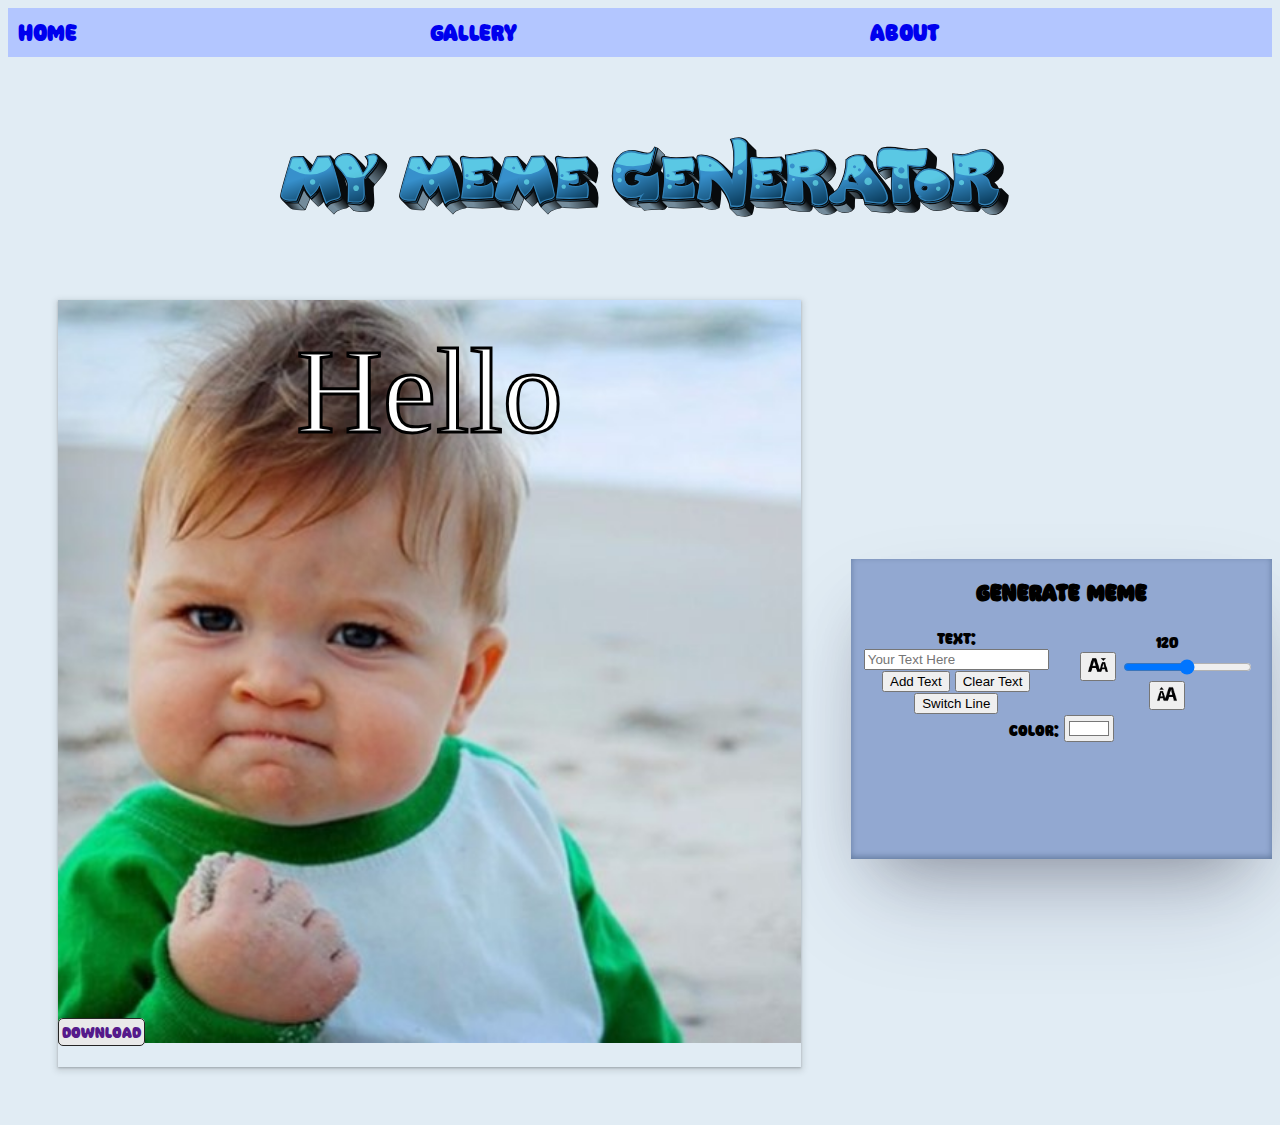
==== index.html @ 3ff28eec "add some css changes" ====
<!DOCTYPE html>
<html lang="en">

<head>
    <meta charset="UTF-8">
    <meta name="viewport" content="width=device-width, initial-scale=1.0">
    <meta http-equiv="X-UA-Compatible" content="ie=edge">
    <title>TITLE HERE</title>
    <link rel="stylesheet" href="css/main.css">
    <link rel="stylesheet" href="css/general.css">
    <link rel="stylesheet" href="css/home.css">

</head>

<body onload="init()" onresize="resizeCanvas()">

    <nav class="nav-container">
        <ul class="nav-list">
            <li><a href="http://127.0.0.1:5500/index.html" onclick="clearFromStorage('selected')">Home</a></li>
            <li><a href="http://127.0.0.1:5500/gallery.html">Gallery</a></li>
            <li><a href="http://127.0.0.1:5500/about.html">About</a></li>
        </ul>
    </nav>

<h1>My MEME Generator</h1>
    
    <div class="generator-container">

        <div class="canvas-container">
            
            <div class="line-select">
                
            </div>
                <canvas class="canvas">
                </canvas>
                <a class="download-btn" href="" onclick="onDownloadMeme(this)" download="my-meme">Download</a>
            </div>
            <!-- <div >
                <img src="meme-imgs/meme-imgs (square)/1.jpg" alt="">
            </div> -->
        <div class="user-interface">
            <h2>Generate Meme</h2>
            <div class="text-container">
                <div class="text-input">
                    <div>
                        <label for="text">Text:</label>
                        <input class="input text" oninput="onChangeMemeText()" type="text" placeholder="Your Text Here">
                    </div>

                    <button onclick="onAddLine()">Add Text</button>
                    <button onclick="onClearCanvas()">Clear Text</button>
                    <button onclick="onSwitchLine()">Switch Line</button>
                </div>
                <div class="size-container">
                    <div class="font-size-display">120</div>
                    <button onclick="onChangeSize(this)" id="decrease"><img src="helpers/decrease-font.png" alt="" style="width: 20px; background-color: none;"></button>
                    <input onchange="onChangeSizeRange(this)" class="input size-range" type="range" min="35" max="205" title="">
                    <button onclick="onChangeSize(this)" id="increase"><img src="helpers/increase-font.png" alt="" style="width: 20px; background-color: none;"></button>
                </div>
            </div>
            <label for="color">Color:</label>
            <input class="input color" onchange="onChangeColor(this)" type="color" name="" id="">
            
        </div>
    </div>
    
    
    <script src="js/storage.js"></script>
    <script src="js/utils.js"></script>
    <script src="js/service.js"></script>
    <script src="js/main.js"></script>
</body>

</html>
---- css/main.css ----
@import url(mq.css);

@font-face {
    font-family: body;
    src: url('fonts/Grandstander-Italic-VariableFont_wght.woff');
}
---- css/general.css ----
* {
    box-sizing: border-box;
}

body{
    max-width: 100vw;
    background-color: rgba(157, 193, 219, 0.302);

    font-family:Arial, Helvetica, sans-serif;
    font-family: body;
}

.nav-container{
    background-color: rgb(179, 198, 255);
}

ul {
    list-style-type: none;
    margin: 0;
    padding: 0;
  }

.nav-list{
    display: flex;
    gap: 10px;


}


.nav-list > li{
flex-grow: 1;

font-size: 1.5em;

padding-inline-start: 10px;
padding: 10px 10px;

}

a{
    text-decoration: none;

}

.nav-list > li:hover{
    /* cursor: pointer; */
    background-color: rgb(111, 111, 182);
    text-shadow: rgb(0, 255, 255) 1px 0 10px;
}

h1{
text-align: center;

font-size: 100px;
font-family: h1;
/* font-family: system-ui, -apple-system, BlinkMacSystemFont, 'Segoe UI', Roboto, Oxygen, Ubuntu, Cantarell, 'Open Sans', 'Helvetica Neue', sans-serif; */
}

/* .logo{
    flex-grow: 2;

    font-size: 300px;

} */

@font-face {
    font-family: body;
    src: url(/fonts/SuperFoods-2OxXo.ttf);
}
@font-face {
    font-family: h1;
    src: url(/fonts/Bigparty4blue-x3W8q.ttf);
}
---- css/home.css ----
.generate-container{
    gap: 10px;
}

.canvas-container{

width: minmax(100px, 200px);

/* border-top: 4px dashed red; */


position: relative;

margin: 50px;
margin-top: 0px;

box-shadow: rgba(60, 64, 67, 0.3) 0px 1px 2px 0px, rgba(60, 64, 67, 0.15) 0px 2px 6px 2px;
/* box-shadow: rgba(50, 50, 93, 0.25) 0px 50px 100px -20px, rgba(0, 0, 0, 0.3) 0px 30px 60px -30px, rgba(10, 37, 64, 0.35) 0px -2px 6px 0px inset; */
}

.user-interface{
    text-align: center;

    background-color: #92A8D1;
    /* border: 2px solid green; */

    align-self: center;

    height: 300px;
    box-shadow: rgba(50, 50, 93, 0.25) 0px 50px 100px -20px, rgba(0, 0, 0, 0.3) 0px 30px 60px -30px, rgba(10, 37, 64, 0.35) 0px -2px 6px 0px inset;
}

.download-btn{
    background-color: rgb(233, 233, 233);
    border: 1px solid rgb(37, 37, 37);

    padding: 3px;

    border-radius: 5px;

    position: relative;
    bottom: 25px;
    
}

.download-btn:hover{
    text-shadow: rgba(0, 242, 255, 0.661) 1px 0 10px;

}

.text-container{
    display: grid;
    grid-template-columns: repeat(2,1fr);
    align-items: center;
    justify-items: center;

    /* border: 2px solid green; */
}

.size-container{
    align-self: center;

    /* border: 2px solid green; */
    padding: 5px;
}

.font-size-display{
    text-align: center;
    
}

canvas{
    /* position: absolute; */
}

.line-select{
    height: 200px;
    width: 85%;

    background-color: none;

    border: 5px dashed rgb(255, 0, 0);

    position: absolute;

    z-index: 20;

    margin-left: 50%;

    transform: translate(-50%, -50%);

    /* top: 100px; */

    bottom: -50px;
    
    display: none;
    /* bottom: calc(80vh - 250px); */
}
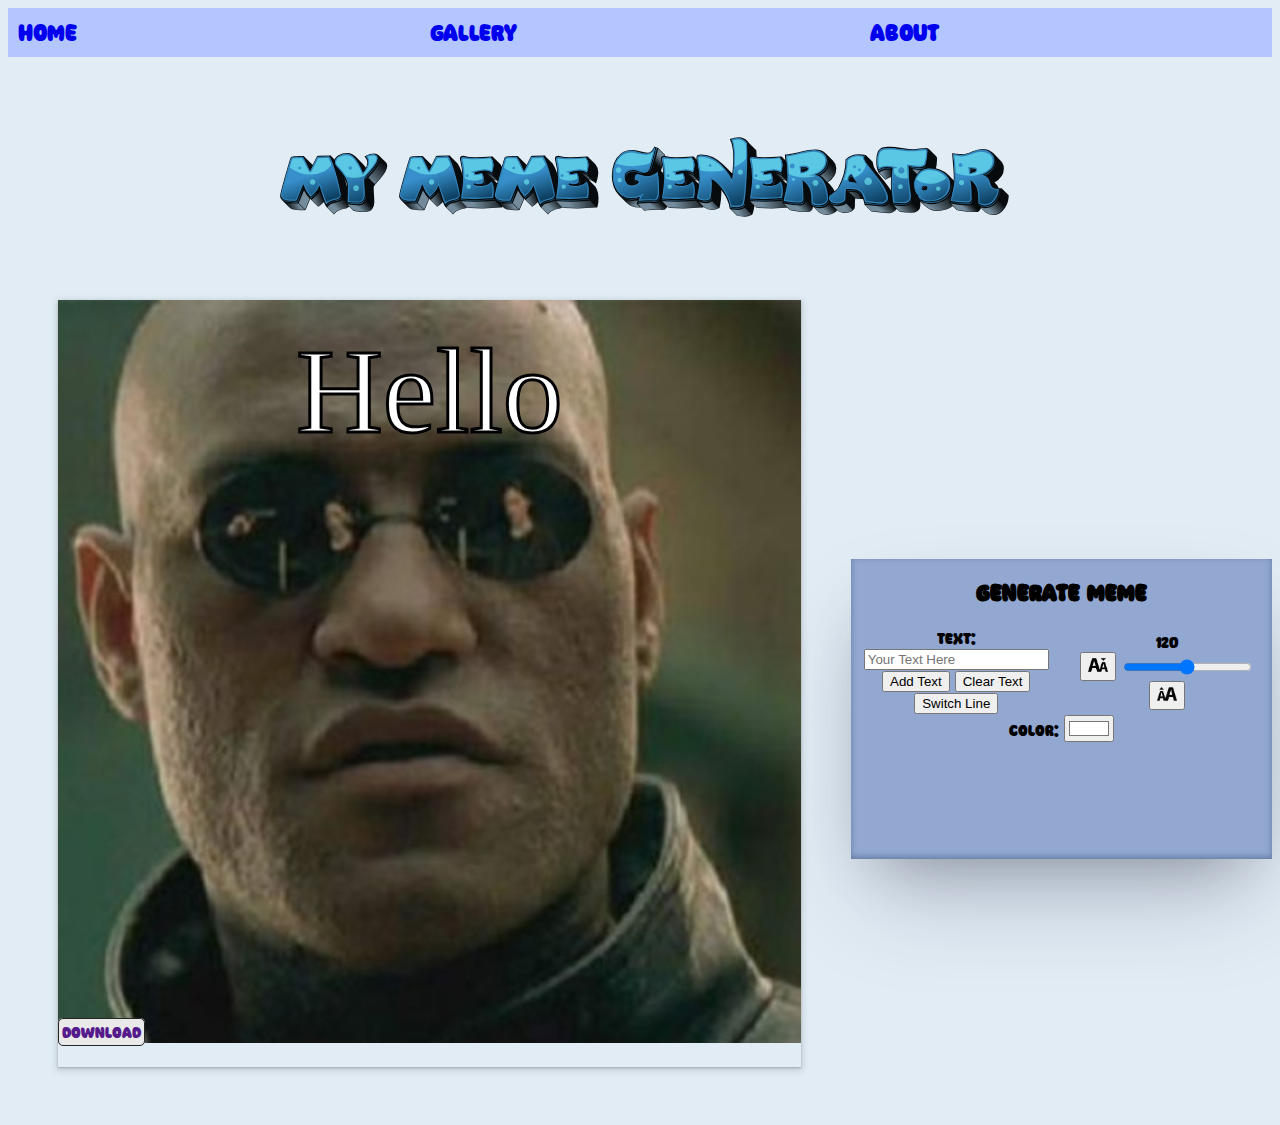
==== commit e44cd830: "add on line click switch functionality" ====
--- a/index.html
+++ b/index.html
@@ -26,7 +26,7 @@
     
     <div class="generator-container">
 
-        <div class="canvas-container">
+        <div class="canvas-container" onclick="onCanvasClick(event)">
             
             <div class="line-select">
                 
--- a/css/home.css
+++ b/css/home.css
@@ -72,6 +72,7 @@
 
 canvas{
     /* position: absolute; */
+    cursor: pointer;
 }
 
 .line-select{
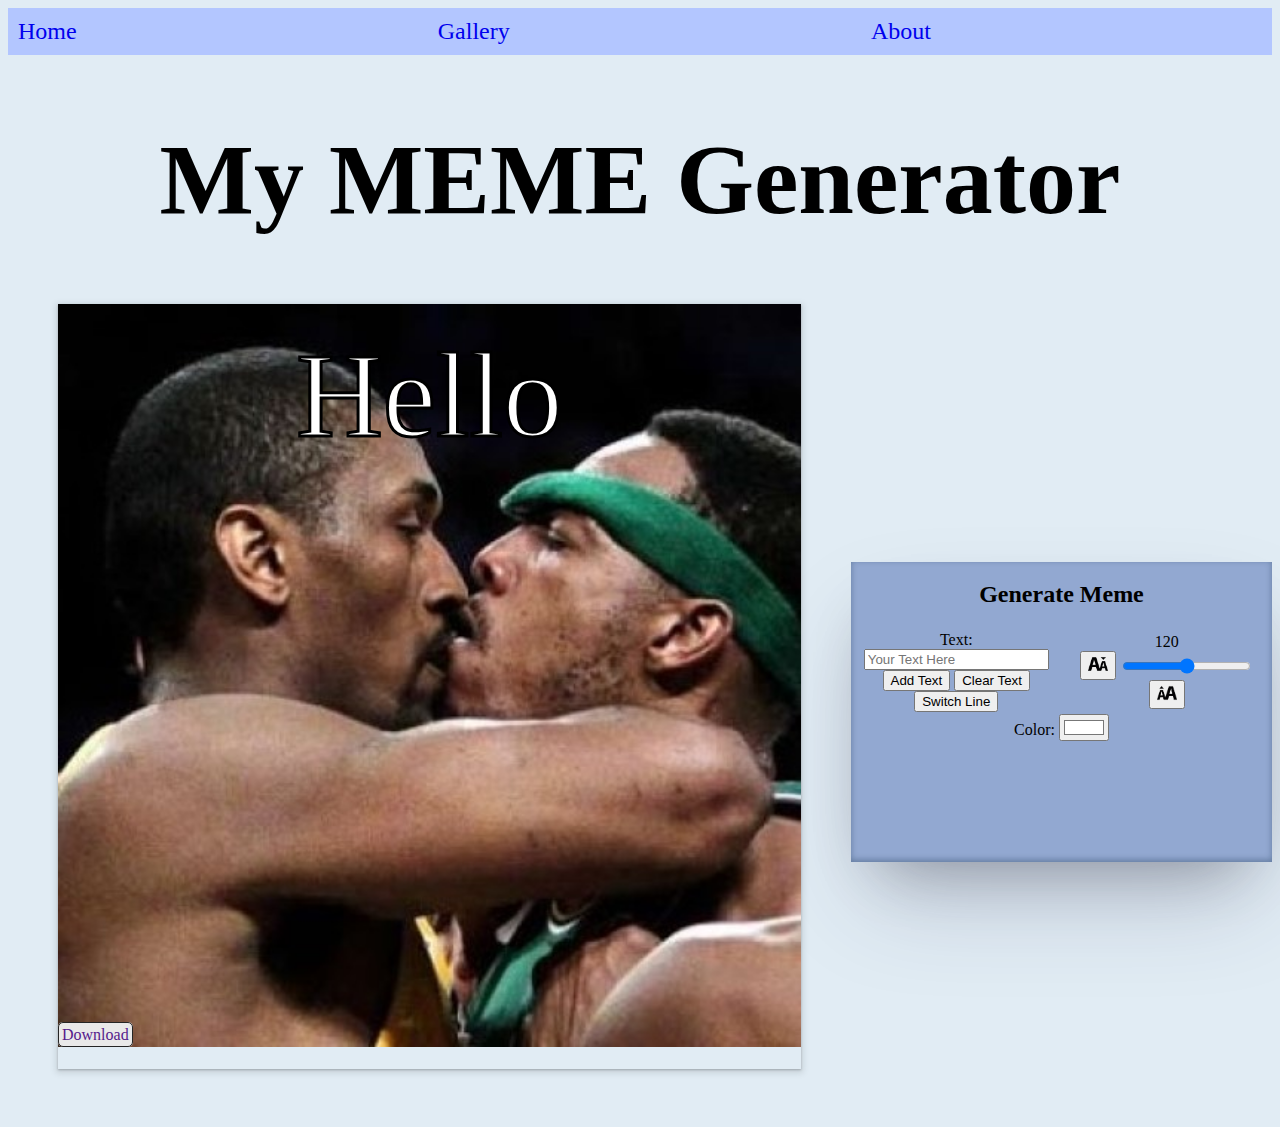
==== commit e170ba98: "some HTML fixes" ====
--- a/index.html
+++ b/index.html
@@ -5,7 +5,7 @@
     <meta charset="UTF-8">
     <meta name="viewport" content="width=device-width, initial-scale=1.0">
     <meta http-equiv="X-UA-Compatible" content="ie=edge">
-    <title>TITLE HERE</title>
+    <title>My MEME Generator</title>
     <link rel="stylesheet" href="css/main.css">
     <link rel="stylesheet" href="css/general.css">
     <link rel="stylesheet" href="css/home.css">
--- a/css/general.css
+++ b/css/general.css
@@ -66,9 +66,9 @@
 
 @font-face {
     font-family: body;
-    src: url(/fonts/SuperFoods-2OxXo.ttf);
+    src: url(fonts/SuperFoods-2OxXo.ttf);
 }
 @font-face {
     font-family: h1;
-    src: url(/fonts/Bigparty4blue-x3W8q.ttf);
+    src: url(fonts/Bigparty4blue-x3W8q.ttf);
 }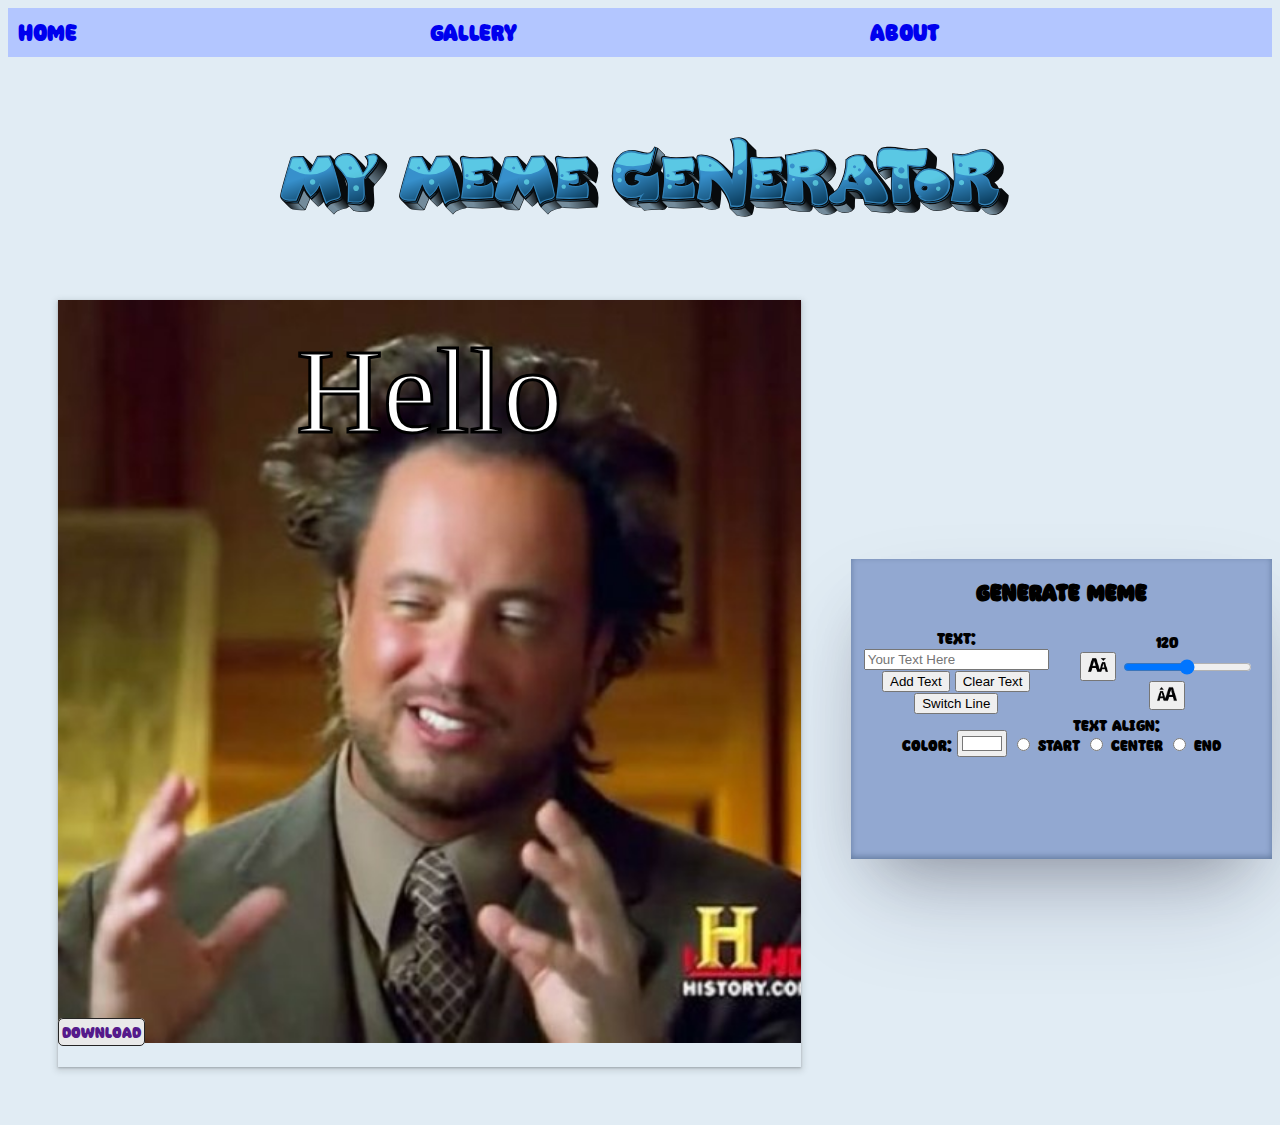
==== commit 7adcfffc: "add align text functionality" ====
--- a/index.html
+++ b/index.html
@@ -61,7 +61,19 @@
             <label for="color">Color:</label>
             <input class="input color" onchange="onChangeColor(this)" type="color" name="" id="">
             
-        </div>
+            
+            <div style="display: inline-block;">
+                <label for="align">Text Align:</label>
+                <form>
+                    <input onchange="onAlignText(this)" type="radio" name="text-align" value="start">
+                    <label for="start">Start</label>
+                    <input onchange="onAlignText(this)" type="radio" name="text-align" value="center">
+                    <label for="center">Center</label>
+                    <input onchange="onAlignText(this)" type="radio" name="text-align" value="end">
+                    <label for="end">End</label>
+                </form>
+            </div>
+            </div>
     </div>
     
     
--- a/css/general.css
+++ b/css/general.css
@@ -8,6 +8,8 @@
 
     font-family:Arial, Helvetica, sans-serif;
     font-family: body;
+
+    background-image: url(/helpers/imgs/background.png);
 }
 
 .nav-container{
@@ -66,9 +68,9 @@
 
 @font-face {
     font-family: body;
-    src: url(fonts/SuperFoods-2OxXo.ttf);
+    src: url(/fonts/SuperFoods-2OxXo.ttf);
 }
 @font-face {
     font-family: h1;
-    src: url(fonts/Bigparty4blue-x3W8q.ttf);
+    src: url(/fonts/Bigparty4blue-x3W8q.ttf);
 }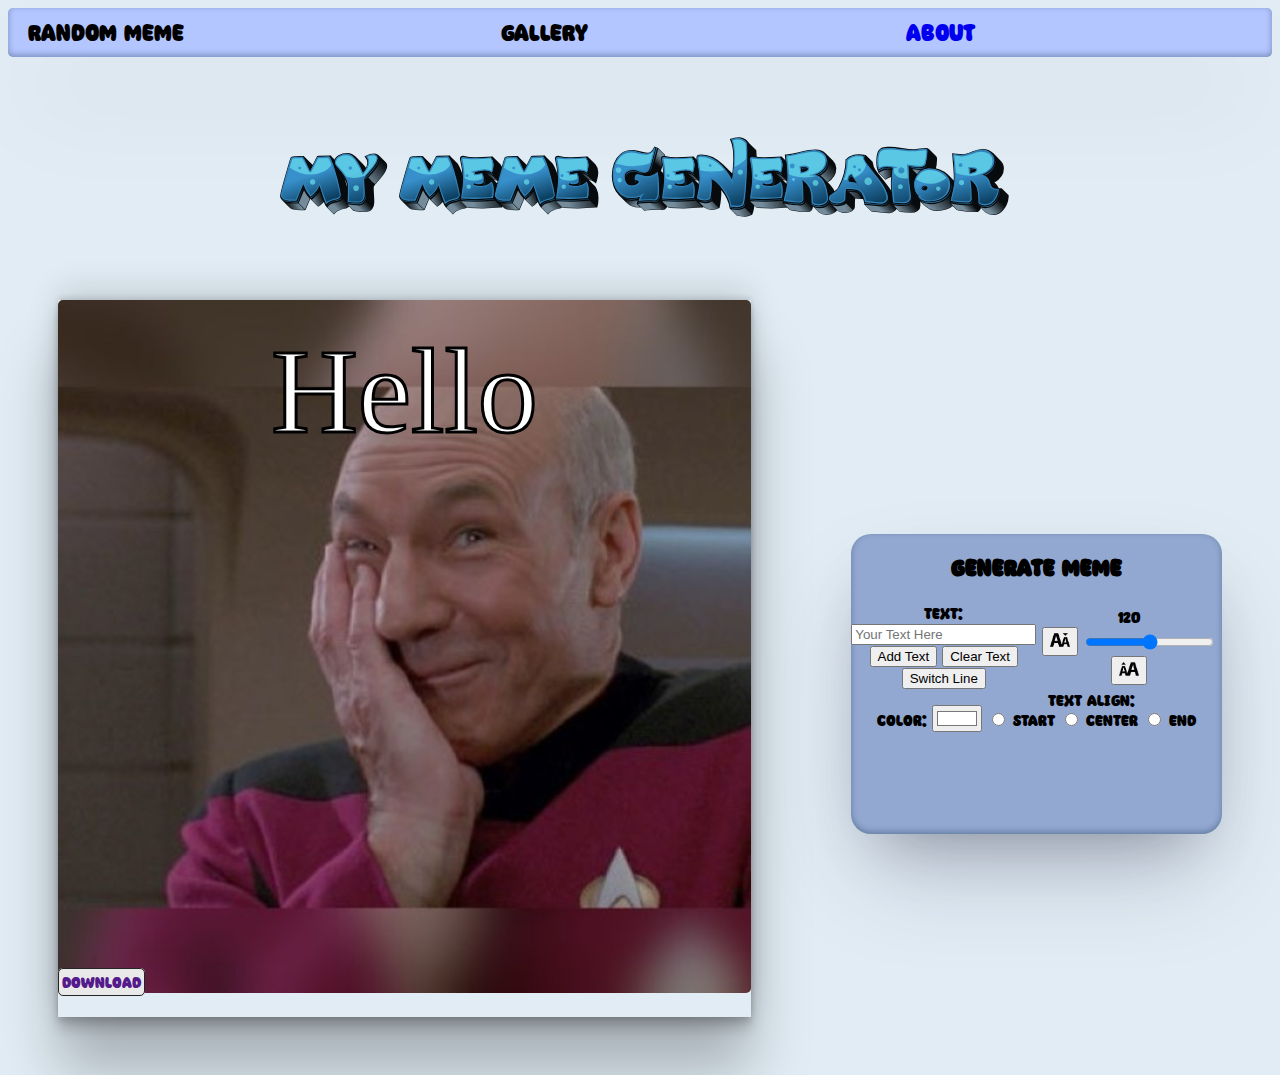
==== commit 97708173: "support one page application. add some mobile css" ====
--- a/index.html
+++ b/index.html
@@ -9,21 +9,40 @@
     <link rel="stylesheet" href="css/main.css">
     <link rel="stylesheet" href="css/general.css">
     <link rel="stylesheet" href="css/home.css">
+    <link rel="stylesheet" href="css/gallery.css">
 
 </head>
 
 <body onload="init()" onresize="resizeCanvas()">
 
+    <div class="screen">
+
+    </div>
     <nav class="nav-container">
         <ul class="nav-list">
-            <li><a href="http://127.0.0.1:5500/index.html" onclick="clearFromStorage('selected')">Home</a></li>
-            <li><a href="http://127.0.0.1:5500/gallery.html">Gallery</a></li>
+            <li onclick="onRenderNewMeme()" title="Generate New Meme">Random Meme</li>
+            <li onclick="onOpenGallery()">Gallery</li>
             <li><a href="http://127.0.0.1:5500/about.html">About</a></li>
         </ul>
     </nav>
+    <!-- <dialog open>
+        <p>Greetings, one and all!</p>
+        <form method="dialog">
+          <button>OK</button>
+        </form>
+      </dialog> -->
+      <dialog class="dialog gallery">
+        <button onclick="onCloseModal()" class="x-btn">X</button>
+          <div class="gallery-container">
+              <!-- <img src="meme-imgs/1.jpg" alt="" onclick="onSelectMEME()" style="cursor: pointer;"> -->
+          </div>
+      </dialog>
 
 <h1>My MEME Generator</h1>
     
+
+
+
     <div class="generator-container">
 
         <div class="canvas-container" onclick="onCanvasClick(event)">
@@ -80,6 +99,7 @@
     <script src="js/storage.js"></script>
     <script src="js/utils.js"></script>
     <script src="js/service.js"></script>
+    <script src="js/gallery.js"></script>
     <script src="js/main.js"></script>
 </body>
 
--- a/css/general.css
+++ b/css/general.css
@@ -8,25 +8,53 @@
 
     font-family:Arial, Helvetica, sans-serif;
     font-family: body;
-
+    
     background-image: url(/helpers/imgs/background.png);
 }
 
 .nav-container{
+    /* position: fixed;
+    top: 0px;
+    
+    z-index: 22; */
+    
     background-color: rgb(179, 198, 255);
+    
+    border-radius: 5px;
+
+
+    box-shadow: rgba(50, 50, 93, 0.25) 0px 50px 100px -20px, rgba(0, 0, 0, 0.3) 0px 30px 60px -30px, rgba(10, 37, 64, 0.35) 0px -2px 6px 0px inset;
+}
+
+@media(max-width:1025px){
+    .nav-container{
+        position: fixed;
+        top: 0px;
+    
+        z-index: 22;
+        width: 90vw;
+    }
+}
+
+ul:hover{
+    border-radius: 20px;
+
 }
 
 ul {
     list-style-type: none;
     margin: 0;
-    padding: 0;
-  }
+    padding-inline-start: 10px;
+
+    border-radius: 20px;
+}
+
 
 .nav-list{
     display: flex;
     gap: 10px;
-
-
+    
+    
 }
 
 
@@ -37,6 +65,8 @@
 
 padding-inline-start: 10px;
 padding: 10px 10px;
+
+cursor: pointer;
 
 }
 
--- a/css/home.css
+++ b/css/home.css
@@ -1,6 +1,54 @@
 
 .generate-container{
     gap: 10px;
+}
+
+.screen{
+    height: 100vh;
+    width: 100vw;
+
+    position: fixed;
+    top: 0px;
+    left: 0px;
+
+    background-color: rgba(95, 95, 95, 0.601);
+
+    z-index: 2;
+
+    display: none;
+}
+
+dialog{
+    top: 100px;
+
+    border: 2px solid black;
+
+    z-index: 3;
+
+    width: 80vw;
+}
+
+
+
+.x-btn{
+    position: fixed;
+
+    border-radius: 50%;
+
+    height: 30px;
+    width: 30px;
+
+    font-weight: bold;
+
+    background-color: #92A8D1;
+    color: aliceblue;
+
+    cursor: pointer;
+}
+
+.x-btn:hover{
+    background-color: #900b0b;
+    color: aliceblue;
 }
 
 .canvas-container{
@@ -15,7 +63,10 @@
 margin: 50px;
 margin-top: 0px;
 
-box-shadow: rgba(60, 64, 67, 0.3) 0px 1px 2px 0px, rgba(60, 64, 67, 0.15) 0px 2px 6px 2px;
+
+
+box-shadow: rgba(0, 0, 0, 0.25) 0px 54px 55px, rgba(0, 0, 0, 0.12) 0px -12px 30px, rgba(0, 0, 0, 0.12) 0px 4px 6px, rgba(0, 0, 0, 0.17) 0px 12px 13px, rgba(0, 0, 0, 0.09) 0px -3px 5px;
+/* box-shadow: rgba(60, 64, 67, 0.3) 0px 1px 2px 0px, rgba(60, 64, 67, 0.15) 0px 2px 6px 2px; */
 /* box-shadow: rgba(50, 50, 93, 0.25) 0px 50px 100px -20px, rgba(0, 0, 0, 0.3) 0px 30px 60px -30px, rgba(10, 37, 64, 0.35) 0px -2px 6px 0px inset; */
 }
 
@@ -26,6 +77,10 @@
     /* border: 2px solid green; */
 
     align-self: center;
+
+    border-radius: 20px;
+
+    margin: 50px;
 
     height: 300px;
     box-shadow: rgba(50, 50, 93, 0.25) 0px 50px 100px -20px, rgba(0, 0, 0, 0.3) 0px 30px 60px -30px, rgba(10, 37, 64, 0.35) 0px -2px 6px 0px inset;
@@ -73,6 +128,10 @@
 canvas{
     /* position: absolute; */
     cursor: pointer;
+
+    
+
+    border-radius: 5px;
 }
 
 .line-select{
@@ -85,7 +144,7 @@
 
     position: absolute;
 
-    z-index: 20;
+    z-index: 2;
 
     margin-left: 50%;
 
--- a/css/gallery.css
+++ b/css/gallery.css
@@ -0,0 +1,77 @@
+
+
+.gallery-container{
+display: flex;
+flex-wrap: wrap;
+
+border: 10px solid black;
+
+margin: 70px;
+}
+
+.gallery-container > img{
+    padding: 10px;
+    flex-grow: 1;
+
+    width: 200px;
+    height: 200px;
+    height: fit-content;
+    
+}
+.gallery-container > img:nth-child(3n){
+    
+    width: 300px;
+
+    height: fit-content;
+}
+
+.gallery-container > img:nth-child(4n){
+    
+    width: 400px;
+
+    height: fit-content;
+}
+
+.gallery-container > img:nth-child(6n){
+    
+    width: 350px;
+
+    height: fit-content;
+}
+
+
+
+@media (max-width: 500px) {
+    dialog{
+        /* margin: 2px; */
+        height: 90vh;
+        width: 90vw;
+
+    }
+
+    .gallery-container{
+        height: auto;
+
+        margin: 10px;
+    }
+
+    .gallery-container > img{
+        padding: 5px;
+        flex-grow: 1;
+    
+        width: 100px;
+        height: 100px;
+    
+    }
+
+
+    .user-interface{
+        margin: 5px;
+    }
+    
+    button{
+        width: 50px;
+    }
+
+}
+
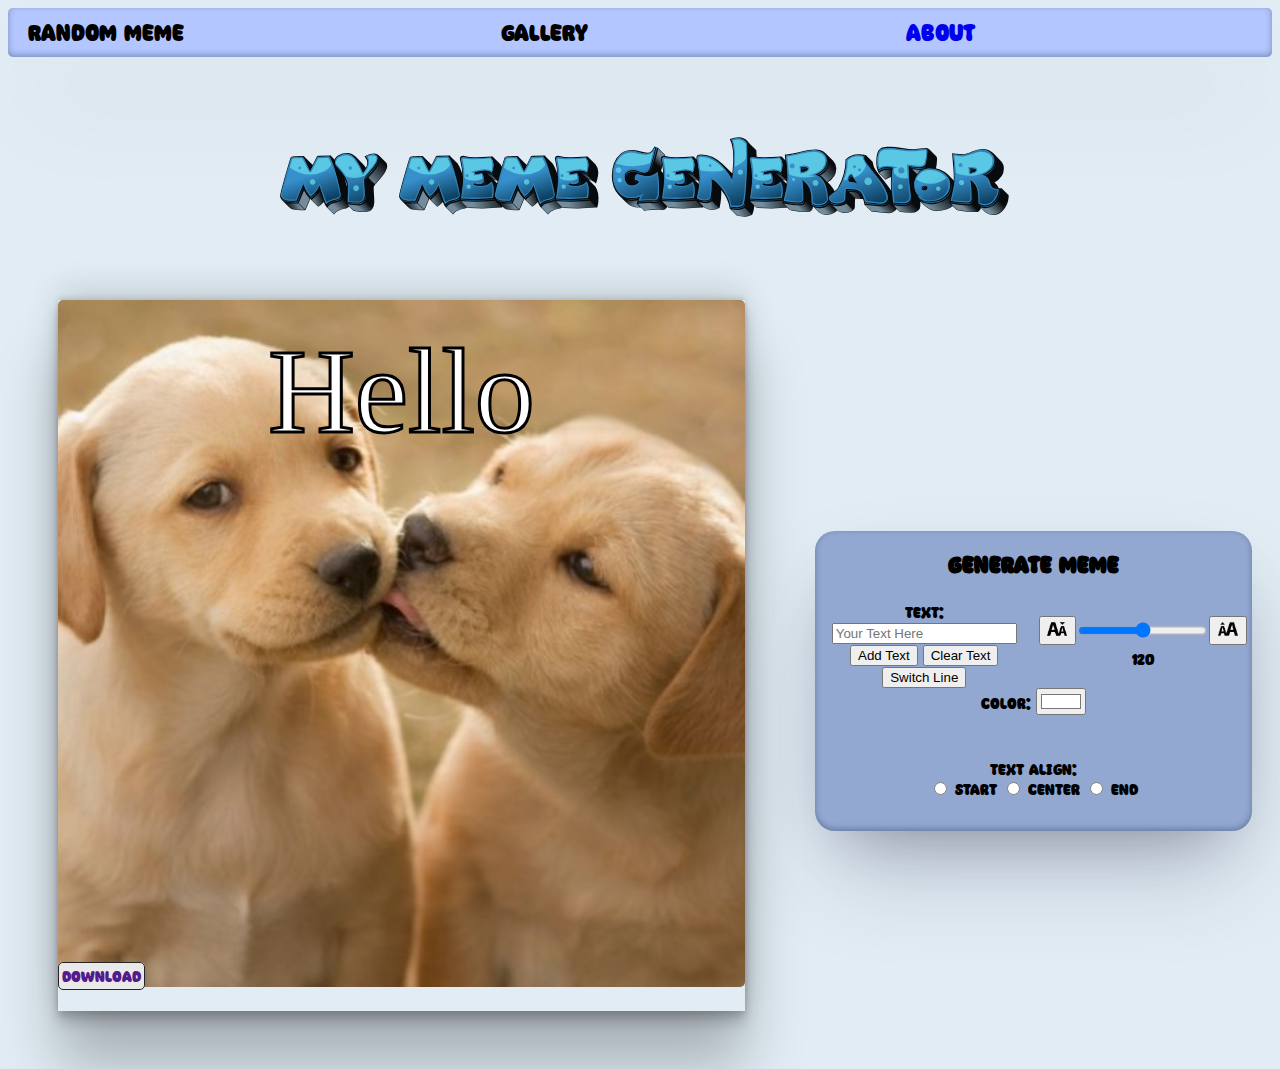
==== commit 47267706: "add css improvements, mobile improvements" ====
--- a/index.html
+++ b/index.html
@@ -71,14 +71,18 @@
                     <button onclick="onSwitchLine()">Switch Line</button>
                 </div>
                 <div class="size-container">
+                    <button onclick="onChangeSize(this)" class="decrease" id="decrease"><img src="helpers/decrease-font.png" alt="" style="width: 20px; background-color: none;"></button>
+                    <input onchange="onChangeSizeRange(this)" class="input size-range" type="range" min="35" max="205" title="">
+                    <button onclick="onChangeSize(this)" class="increase" id="increase"><img src="helpers/increase-font.png" alt="" style="width: 20px; background-color: none;"></button>
                     <div class="font-size-display">120</div>
-                    <button onclick="onChangeSize(this)" id="decrease"><img src="helpers/decrease-font.png" alt="" style="width: 20px; background-color: none;"></button>
-                    <input onchange="onChangeSizeRange(this)" class="input size-range" type="range" min="35" max="205" title="">
-                    <button onclick="onChangeSize(this)" id="increase"><img src="helpers/increase-font.png" alt="" style="width: 20px; background-color: none;"></button>
                 </div>
             </div>
-            <label for="color">Color:</label>
-            <input class="input color" onchange="onChangeColor(this)" type="color" name="" id="">
+
+            <div>
+                <label for="color">Color:</label>
+                <input class="input color" onchange="onChangeColor(this)" type="color" name="" id="">
+
+            </div>
             
             
             <div style="display: inline-block;">
--- a/css/main.css
+++ b/css/main.css
@@ -1,6 +1 @@
 @import url(mq.css);
-
-@font-face {
-    font-family: body;
-    src: url('fonts/Grandstander-Italic-VariableFont_wght.woff');
-}--- a/css/general.css
+++ b/css/general.css
@@ -98,9 +98,9 @@
 
 @font-face {
     font-family: body;
-    src: url(/fonts/SuperFoods-2OxXo.ttf);
+    src: url('SuperFoods-2OxXo.ttf');
 }
 @font-face {
     font-family: h1;
-    src: url(/fonts/Bigparty4blue-x3W8q.ttf);
+    src: url('Bigparty4blue-x3W8q.ttf');
 }--- a/css/home.css
+++ b/css/home.css
@@ -64,24 +64,33 @@
 margin-top: 0px;
 
 
-
 box-shadow: rgba(0, 0, 0, 0.25) 0px 54px 55px, rgba(0, 0, 0, 0.12) 0px -12px 30px, rgba(0, 0, 0, 0.12) 0px 4px 6px, rgba(0, 0, 0, 0.17) 0px 12px 13px, rgba(0, 0, 0, 0.09) 0px -3px 5px;
 /* box-shadow: rgba(60, 64, 67, 0.3) 0px 1px 2px 0px, rgba(60, 64, 67, 0.15) 0px 2px 6px 2px; */
 /* box-shadow: rgba(50, 50, 93, 0.25) 0px 50px 100px -20px, rgba(0, 0, 0, 0.3) 0px 30px 60px -30px, rgba(10, 37, 64, 0.35) 0px -2px 6px 0px inset; */
 }
 
+@media (min-width: 1225px){
+    .user-interface{
+        margin: 20px;
+    }
+}
+
 .user-interface{
+    display: grid;
+    grid-template-rows: repeat(4,1fr);
+
+
     text-align: center;
-
+    
     background-color: #92A8D1;
     /* border: 2px solid green; */
-
+    
     align-self: center;
-
+    
     border-radius: 20px;
-
-    margin: 50px;
-
+    
+    /* margin: 50px; */
+    
     height: 300px;
     box-shadow: rgba(50, 50, 93, 0.25) 0px 50px 100px -20px, rgba(0, 0, 0, 0.3) 0px 30px 60px -30px, rgba(10, 37, 64, 0.35) 0px -2px 6px 0px inset;
 }
@@ -89,11 +98,11 @@
 .download-btn{
     background-color: rgb(233, 233, 233);
     border: 1px solid rgb(37, 37, 37);
-
+    
     padding: 3px;
-
+    
     border-radius: 5px;
-
+    
     position: relative;
     bottom: 25px;
     
@@ -101,7 +110,7 @@
 
 .download-btn:hover{
     text-shadow: rgba(0, 242, 255, 0.661) 1px 0 10px;
-
+    
 }
 
 .text-container{
@@ -109,28 +118,64 @@
     grid-template-columns: repeat(2,1fr);
     align-items: center;
     justify-items: center;
-
+    
     /* border: 2px solid green; */
 }
 
 .size-container{
     align-self: center;
-
+    
     /* border: 2px solid green; */
     padding: 5px;
+
+    display: grid;
+    grid-template-columns: repeat(3,1fr);
+    grid-template-rows: repeat(2,1fr);
+    
+    
+}
+
+@media (max-width:435px) {
+    .size-container{
+        grid-template-rows: 1;
+        grid-template-rows: repeat(4,1fr);
+        grid-template-areas: "decrease"
+                               "size-range"
+                                 "font-size-display"
+                                 "increase";
+
+    }
+
+    .decrease{
+        grid-area: decrease;
+        justify-self: center;
+    }
+    .size-range{
+        grid-area: size-range;
+    }
+    .font-size-display{
+        grid-area: font-size-display;
+    }
+    .increase{
+        justify-self: center;
+        grid-area: increase;
+    }
 }
 
 .font-size-display{
-    text-align: center;
-    
+
+    align-self: center;
+    grid-column: 1/4;
+   
 }
 
 canvas{
     /* position: absolute; */
     cursor: pointer;
-
-    
-
+    
+    
+    cursor: auto;
+    
     border-radius: 5px;
 }
 
--- a/css/gallery.css
+++ b/css/gallery.css
@@ -4,7 +4,8 @@
 display: flex;
 flex-wrap: wrap;
 
-border: 10px solid black;
+border: 5px solid rgb(12, 73, 120);
+border-radius: 10px;
 
 margin: 70px;
 }
@@ -16,6 +17,11 @@
     width: 200px;
     height: 200px;
     height: fit-content;
+
+    border: 1px solid black;
+    border-radius: 10px;
+
+    box-shadow: rgba(0, 0, 0, 0.35) 0px 5px 15px;
     
 }
 .gallery-container > img:nth-child(3n){
@@ -55,7 +61,7 @@
         margin: 10px;
     }
 
-    .gallery-container > img{
+    .gallery-container > img:nth-child(1n){
         padding: 5px;
         flex-grow: 1;
     
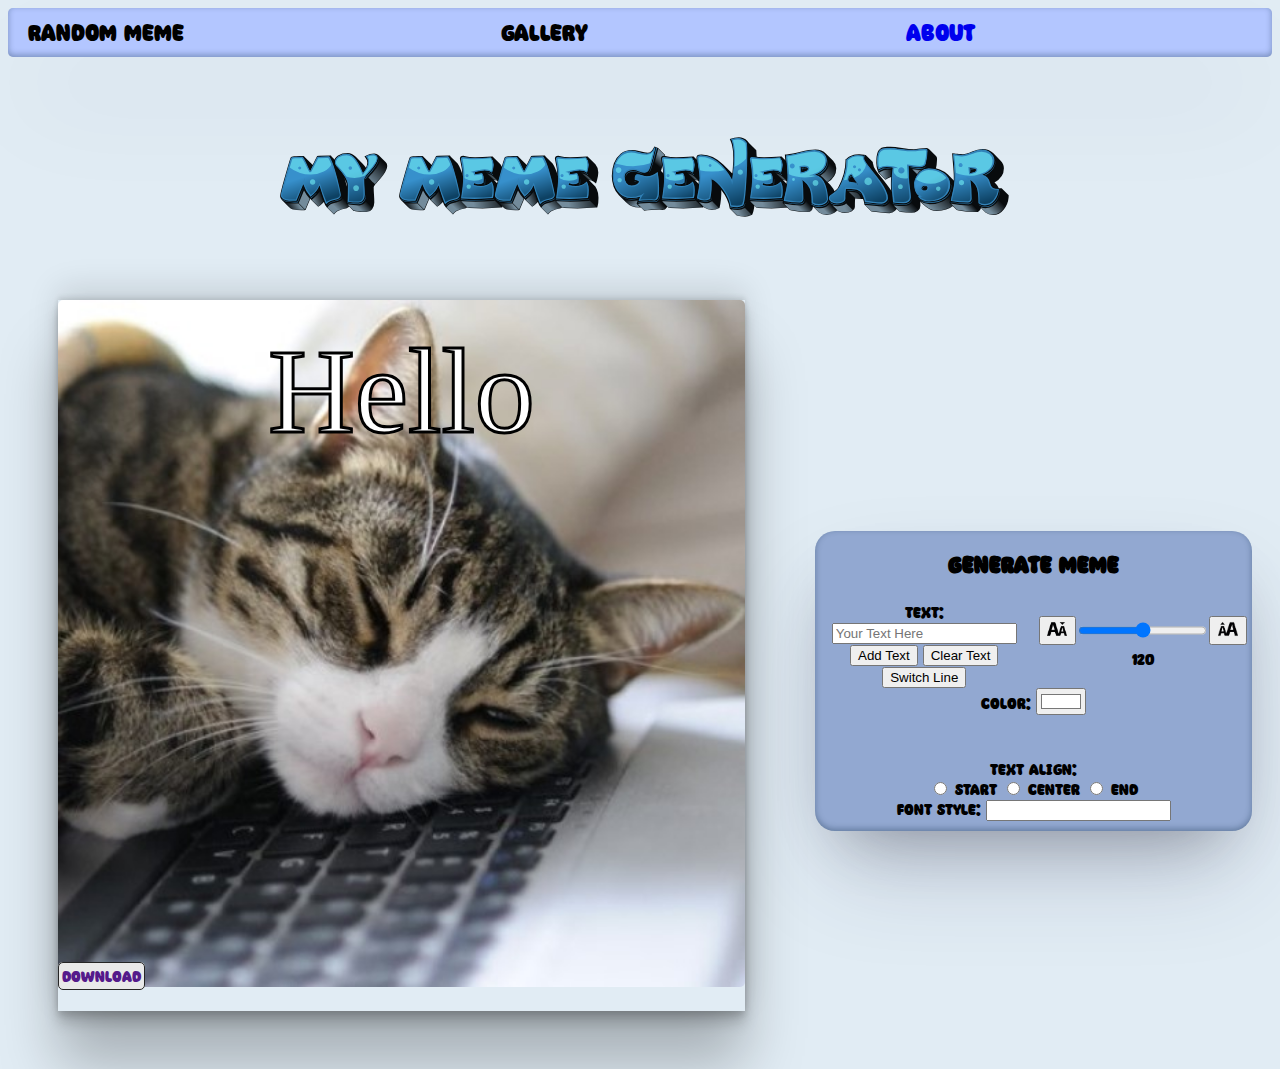
==== commit 51703c6f: "add select font style data list" ====
--- a/index.html
+++ b/index.html
@@ -85,18 +85,34 @@
             </div>
             
             
-            <div style="display: inline-block;">
-                <label for="align">Text Align:</label>
-                <form>
-                    <input onchange="onAlignText(this)" type="radio" name="text-align" value="start">
-                    <label for="start">Start</label>
-                    <input onchange="onAlignText(this)" type="radio" name="text-align" value="center">
-                    <label for="center">Center</label>
-                    <input onchange="onAlignText(this)" type="radio" name="text-align" value="end">
-                    <label for="end">End</label>
-                </form>
+            <div class="adjust-text-container" style="display: inline-block;">
+
+                <div class="text-align">
+                    <label for="align">Text Align:</label>
+                    <form>
+                        <input onchange="onAlignText(this)" type="radio" name="text-align" value="start">
+                        <label for="start">Start</label>
+                        <input onchange="onAlignText(this)" type="radio" name="text-align" value="center">
+                        <label for="center">Center</label>
+                        <input onchange="onAlignText(this)" type="radio" name="text-align" value="end">
+                        <label for="end">End</label>
+                    </form>
+                </div>
+
+                <div class="adjust-font">
+                    <label for="font-style">Font Style:</label>
+                    <input list="font-styles" name="font-style" id="font-style" onchange="onChangeFontStyle(this)">
+
+                    <datalist id="font-styles">
+                    <option value="Classic Meme">
+                    <option value="Monospace">
+                    <option value="Verdana">
+                    <option value="Courier">
+                    </datalist>
+                </div>
+
             </div>
-            </div>
+        </div>
     </div>
     
     
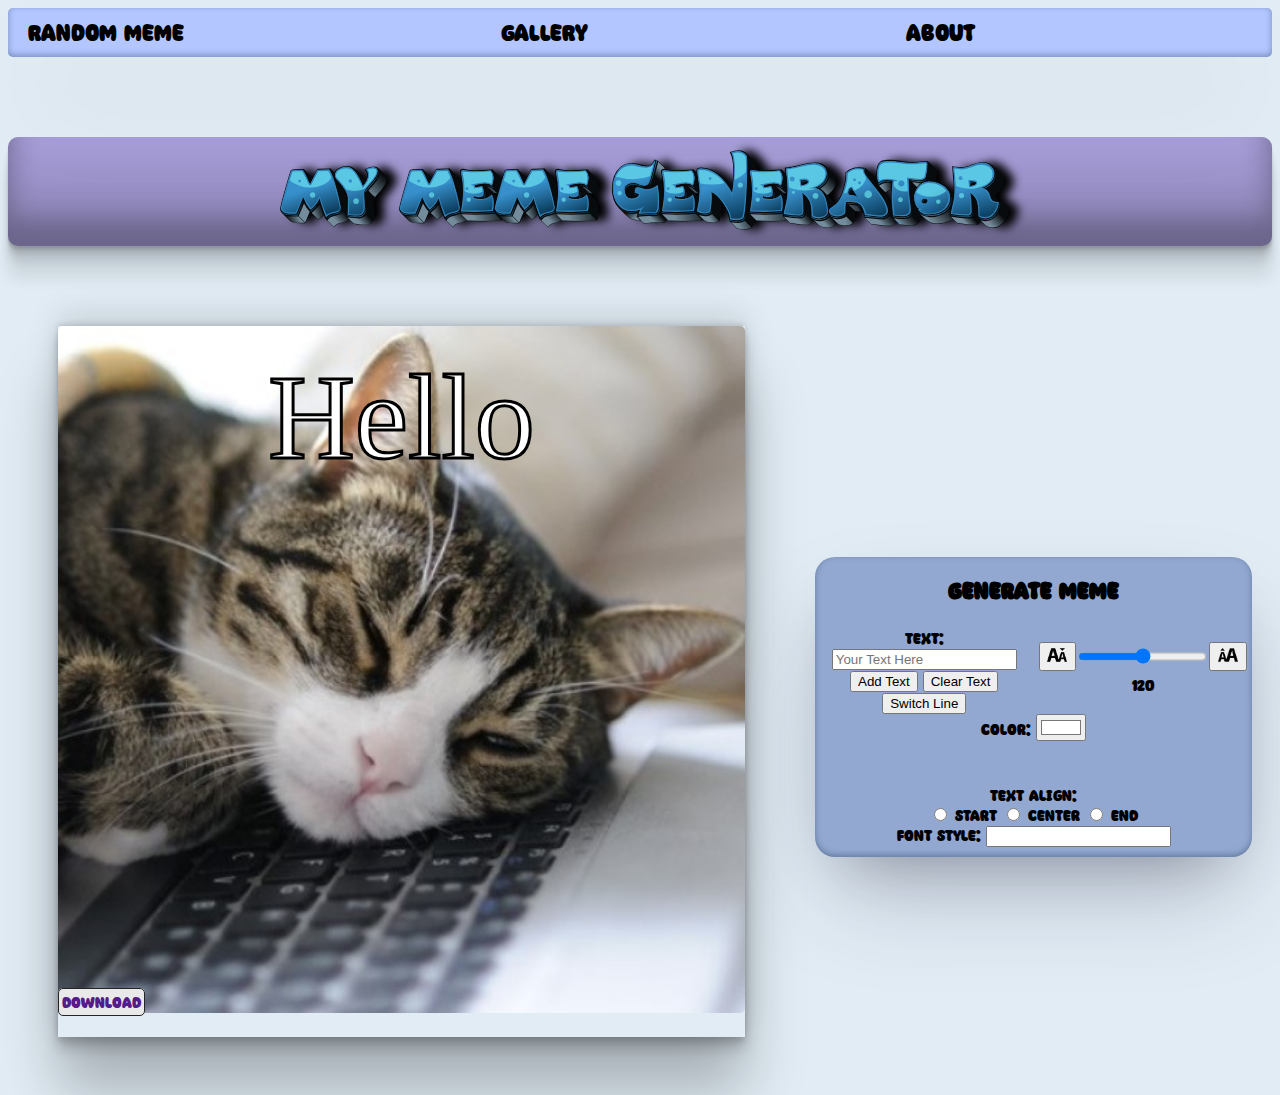
==== commit 7702bb77: "add some final visual touch ups" ====
--- a/index.html
+++ b/index.html
@@ -6,6 +6,7 @@
     <meta name="viewport" content="width=device-width, initial-scale=1.0">
     <meta http-equiv="X-UA-Compatible" content="ie=edge">
     <title>My MEME Generator</title>
+    <link rel="icon" type="image/x-icon" href="meme-imgs/5.jpg">
     <link rel="stylesheet" href="css/main.css">
     <link rel="stylesheet" href="css/general.css">
     <link rel="stylesheet" href="css/home.css">
@@ -22,27 +23,17 @@
         <ul class="nav-list">
             <li onclick="onRenderNewMeme()" title="Generate New Meme">Random Meme</li>
             <li onclick="onOpenGallery()">Gallery</li>
-            <li><a href="http://127.0.0.1:5500/about.html">About</a></li>
+            <li onclick="onAboutOpen()">About</li>
         </ul>
     </nav>
-    <!-- <dialog open>
-        <p>Greetings, one and all!</p>
-        <form method="dialog">
-          <button>OK</button>
-        </form>
-      </dialog> -->
       <dialog class="dialog gallery">
         <button onclick="onCloseModal()" class="x-btn">X</button>
           <div class="gallery-container">
-              <!-- <img src="meme-imgs/1.jpg" alt="" onclick="onSelectMEME()" style="cursor: pointer;"> -->
           </div>
       </dialog>
 
 <h1>My MEME Generator</h1>
     
-
-
-
     <div class="generator-container">
 
         <div class="canvas-container" onclick="onCanvasClick(event)">
@@ -54,9 +45,6 @@
                 </canvas>
                 <a class="download-btn" href="" onclick="onDownloadMeme(this)" download="my-meme">Download</a>
             </div>
-            <!-- <div >
-                <img src="meme-imgs/meme-imgs (square)/1.jpg" alt="">
-            </div> -->
         <div class="user-interface">
             <h2>Generate Meme</h2>
             <div class="text-container">
@@ -115,11 +103,9 @@
         </div>
     </div>
     
-    
     <script src="js/storage.js"></script>
     <script src="js/utils.js"></script>
     <script src="js/service.js"></script>
-    <script src="js/gallery.js"></script>
     <script src="js/main.js"></script>
 </body>
 
--- a/css/general.css
+++ b/css/general.css
@@ -13,10 +13,7 @@
 }
 
 .nav-container{
-    /* position: fixed;
-    top: 0px;
-    
-    z-index: 22; */
+
     
     background-color: rgb(179, 198, 255);
     
@@ -76,7 +73,7 @@
 }
 
 .nav-list > li:hover{
-    /* cursor: pointer; */
+
     background-color: rgb(111, 111, 182);
     text-shadow: rgb(0, 255, 255) 1px 0 10px;
 }
@@ -86,15 +83,17 @@
 
 font-size: 100px;
 font-family: h1;
-/* font-family: system-ui, -apple-system, BlinkMacSystemFont, 'Segoe UI', Roboto, Oxygen, Ubuntu, Cantarell, 'Open Sans', 'Helvetica Neue', sans-serif; */
+
+text-shadow: rgb(0, 0, 0) 10px 0 10px;
+background-color: rgba(73, 30, 174, 0.374);
+
+border-radius: 10px;
+
+box-shadow: rgba(0, 0, 0, 0.17) 0px -23px 25px 0px inset, rgba(0, 0, 0, 0.15) 0px -36px 30px 0px inset, rgba(0, 0, 0, 0.1) 0px -79px 40px 0px inset, rgba(0, 0, 0, 0.06) 0px 2px 1px, rgba(0, 0, 0, 0.09) 0px 4px 2px, rgba(0, 0, 0, 0.09) 0px 8px 4px, rgba(0, 0, 0, 0.09) 0px 16px 8px, rgba(0, 0, 0, 0.09) 0px 32px 16px;
+
+margin: 80px auto 80px;
 }
 
-/* .logo{
-    flex-grow: 2;
-
-    font-size: 300px;
-
-} */
 
 @font-face {
     font-family: body;
--- a/css/home.css
+++ b/css/home.css
@@ -65,8 +65,6 @@
 
 
 box-shadow: rgba(0, 0, 0, 0.25) 0px 54px 55px, rgba(0, 0, 0, 0.12) 0px -12px 30px, rgba(0, 0, 0, 0.12) 0px 4px 6px, rgba(0, 0, 0, 0.17) 0px 12px 13px, rgba(0, 0, 0, 0.09) 0px -3px 5px;
-/* box-shadow: rgba(60, 64, 67, 0.3) 0px 1px 2px 0px, rgba(60, 64, 67, 0.15) 0px 2px 6px 2px; */
-/* box-shadow: rgba(50, 50, 93, 0.25) 0px 50px 100px -20px, rgba(0, 0, 0, 0.3) 0px 30px 60px -30px, rgba(10, 37, 64, 0.35) 0px -2px 6px 0px inset; */
 }
 
 @media (min-width: 1225px){
@@ -83,13 +81,12 @@
     text-align: center;
     
     background-color: #92A8D1;
-    /* border: 2px solid green; */
+
     
     align-self: center;
     
     border-radius: 20px;
     
-    /* margin: 50px; */
     
     height: 300px;
     box-shadow: rgba(50, 50, 93, 0.25) 0px 50px 100px -20px, rgba(0, 0, 0, 0.3) 0px 30px 60px -30px, rgba(10, 37, 64, 0.35) 0px -2px 6px 0px inset;
@@ -119,13 +116,11 @@
     align-items: center;
     justify-items: center;
     
-    /* border: 2px solid green; */
 }
 
 .size-container{
     align-self: center;
     
-    /* border: 2px solid green; */
     padding: 5px;
 
     display: grid;
@@ -170,7 +165,7 @@
 }
 
 canvas{
-    /* position: absolute; */
+
     cursor: pointer;
     
     
@@ -195,10 +190,8 @@
 
     transform: translate(-50%, -50%);
 
-    /* top: 100px; */
-
     bottom: -50px;
     
     display: none;
-    /* bottom: calc(80vh - 250px); */
+
 }
